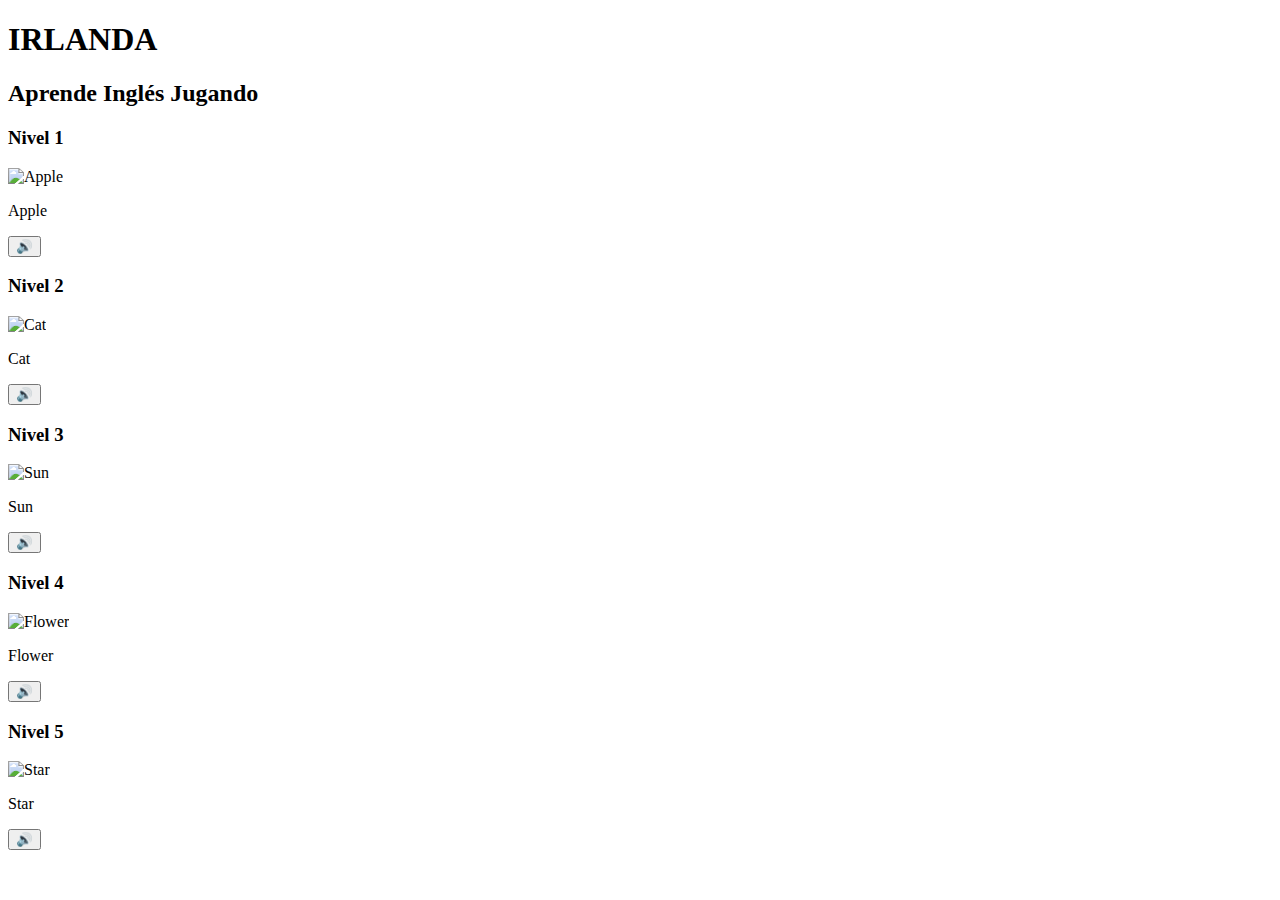
==== index.html @ ce41300c "Update and rename hola.html to index.html" ====
<!DOCTYPE html>
<html lang="es">
<head>
    <meta charset="UTF-8">
    <meta name="viewport" content="width=device-width, initial-scale=1.0">
    <title>IRLANDA - Aprende Inglés</title>
    <link rel="stylesheet" href="style.css">
    <link href="https://fonts.googleapis.com/css2?family=Roboto:wght@300;400;700&display=swap" rel="stylesheet">
</head>
<body>

     
    <header>
        <h1>IRLANDA</h1>
        <h2>Aprende Inglés Jugando</h2>
    </header>

    <main>
        <section id="level-1" class="level">
            <h3>Nivel 1</h3>
            <div class="word-card">
                <img src="images/apple.png" alt="Apple">
                <p>Apple</p>
                <button onclick="playAudio('audio/apple.mp3')">🔊</button>
            </div>
            <!-- Repite el bloque .word-card para las demás palabras del nivel 1 -->
        </section>
        
        <!-- Repite el bloque de sección para los niveles 2 a 5 -->
        <section id="level-2" class="level">
            <h3>Nivel 2</h3>
            <div class="word-card">
                <img src="images/cat.png" alt="Cat">
                <p>Cat</p>
                <button onclick="playAudio('audio/cat.mp3')">🔊</button>
            </div>
            <!-- Repite el bloque .word-card para las demás palabras del nivel 2 -->
        </section>

        <section id="level-3" class="level">
            <h3>Nivel 3</h3>
            <div class="word-card">
                <img src="images/sun.png" alt="Sun">
                <p>Sun</p>
                <button onclick="playAudio('audio/sun.mp3')">🔊</button>
            </div>
            <!-- Repite el bloque .word-card para las demás palabras del nivel 3 -->
        </section>

        <section id="level-4" class="level">
            <h3>Nivel 4</h3>
            <div class="word-card">
                <img src="images/flower.png" alt="Flower">
                <p>Flower</p>
                <button onclick="playAudio('audio/flower.mp3')">🔊</button>
            </div>
            <!-- Repite el bloque .word-card para las demás palabras del nivel 4 -->
        </section>

        <section id="level-5" class="level">
            <h3>Nivel 5</h3>
            <div class="word-card">
                <img src="images/star.png" alt="Star">
                <p>Star</p>
                <button onclick="playAudio('audio/star.mp3')">🔊</button>
            </div>
            <!-- Repite el bloque .word-card para las demás palabras del nivel 5 -->
        </section>
    </main>

    <script>
        function playAudio(src) {
            let audio = new Audio(src);
            audio.play();
        }
    </script>
</body>
</html>
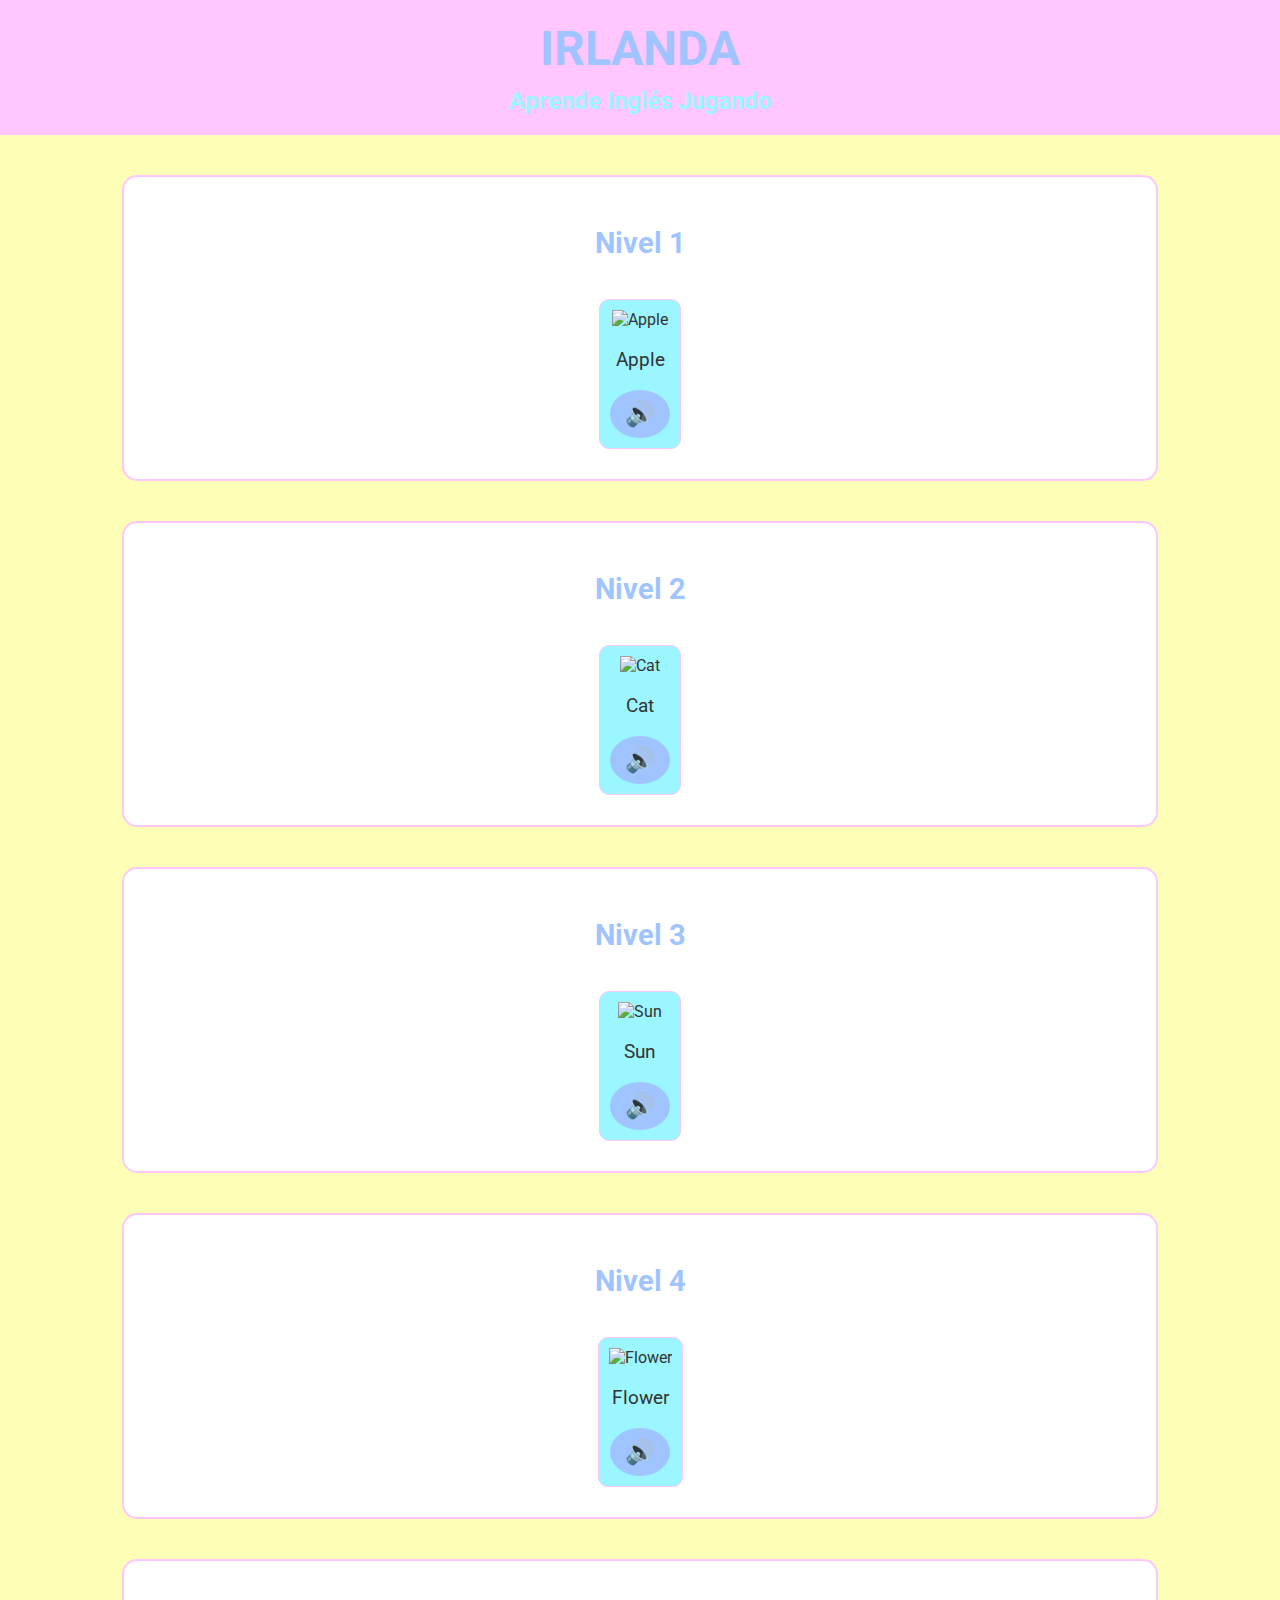
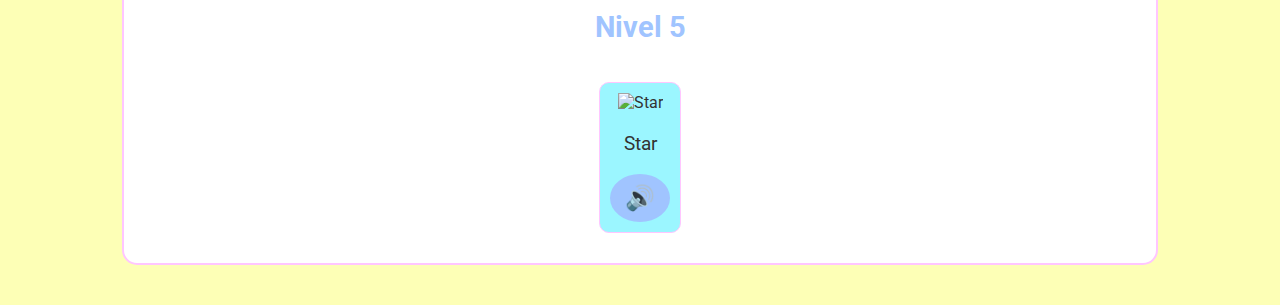
==== commit deae3937: "index.html" ====
--- a/index.html
+++ b/index.html
@@ -19,7 +19,7 @@
         <section id="level-1" class="level">
             <h3>Nivel 1</h3>
             <div class="word-card">
-                <img src="images/apple.png" alt="Apple">
+                <img src="https://img.freepik.com/premium-vector/apple-vector-red-apple-vector-cartoon_520417-674.jpg" alt="Apple">
                 <p>Apple</p>
                 <button onclick="playAudio('audio/apple.mp3')">🔊</button>
             </div>
--- a/style.css
+++ b/style.css
@@ -0,0 +1,86 @@
+body {
+    font-family: 'Roboto', sans-serif;
+    background-color: #fdffb6;
+    color: #333;
+    margin: 0;
+    padding: 0;
+    text-align: center;
+}
+
+header {
+    background-color: #ffc6ff;
+    padding: 20px;
+}
+
+h1 {
+    font-size: 3em;
+    color: #a0c4ff;
+    margin: 0;
+}
+
+h2 {
+    font-size: 1.5em;
+    color: #9bf6ff;
+    margin: 10px 0 0 0;
+}
+
+main {
+    display: flex;
+    flex-direction: column;
+    align-items: center;
+    padding: 20px;
+}
+
+.level {
+    margin: 20px 0;
+    border: 2px solid #ffc6ff;
+    border-radius: 15px;
+    padding: 20px;
+    width: 80%;
+    background-color: #fff;
+}
+
+.level h3 {
+    font-size: 1.8em;
+    color: #a0c4ff;
+}
+
+.word-card {
+    display: inline-block;
+    margin: 10px;
+    padding: 10px;
+    border: 1px solid #ffc6ff;
+    border-radius: 10px;
+    background-color: #9bf6ff;
+    text-align: center;
+    transition: transform 0.3s;
+}
+
+.word-card:hover {
+    transform: scale(1.05);
+}
+
+.word-card img {
+    width: 100px;
+    height: 100px;
+}
+
+.word-card p {
+    font-size: 1.2em;
+    color: #333;
+}
+
+button {
+    background-color: #a0c4ff;
+    border: none;
+    border-radius: 50%;
+    color: white;
+    font-size: 1.5em;
+    padding: 10px 15px;
+    cursor: pointer;
+    transition: background-color 0.3s;
+}
+
+button:hover {
+    background-color: #ffc6ff;
+}
